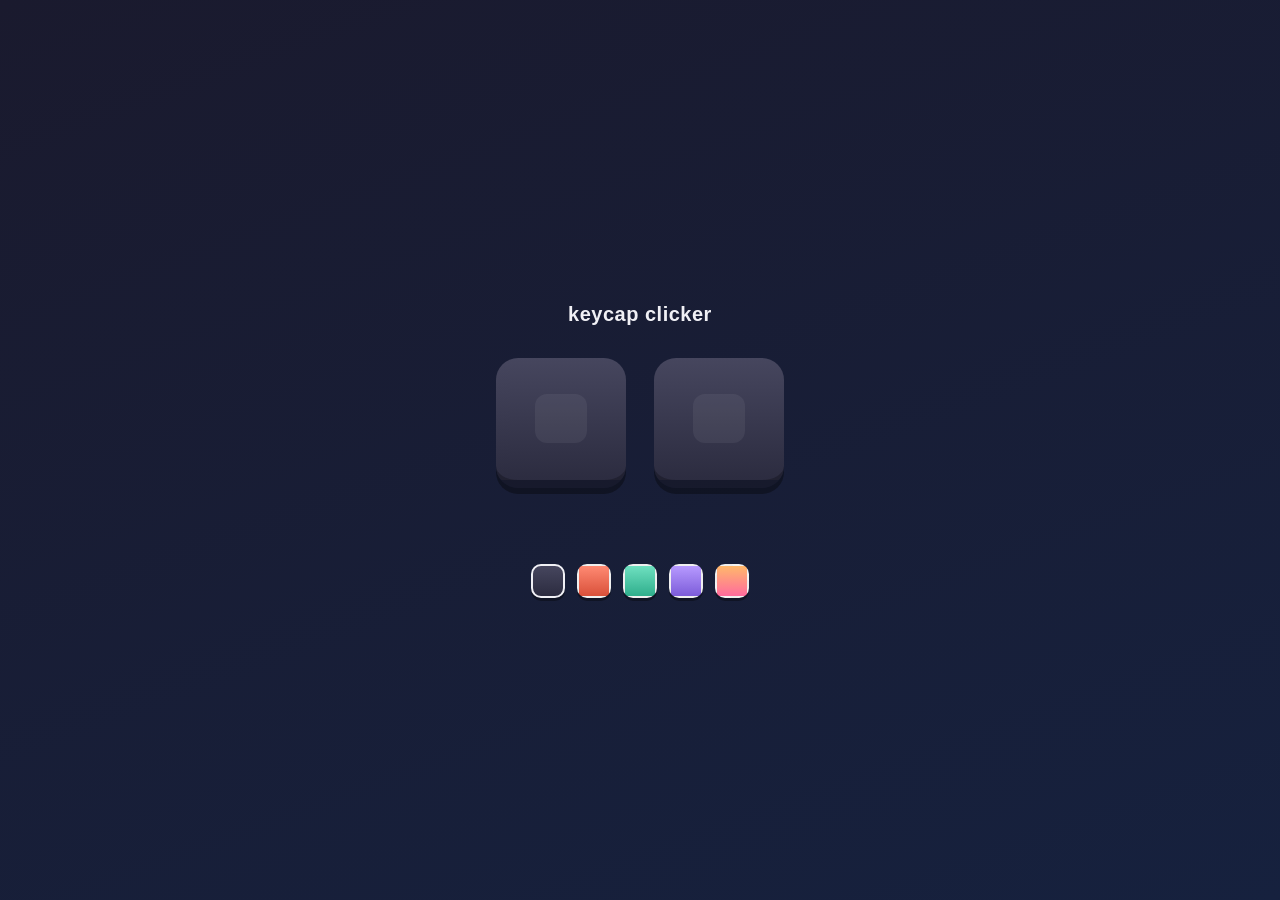
==== index.html @ 00c3145f "Turn keycap clicker prototype into a real project with color/pattern presets Splits the single-file " ====
<!DOCTYPE html>
<html lang="en">
<head>
<meta charset="UTF-8">
<meta name="viewport" content="width=device-width, initial-scale=1.0, maximum-scale=1.0, viewport-fit=cover">
<title>Keycap Clicker</title>

<link rel="manifest" href="manifest.json">
<meta name="theme-color" content="#1a1a2e">

<!-- iOS home screen app support -->
<meta name="apple-mobile-web-app-capable" content="yes">
<meta name="apple-mobile-web-app-status-bar-style" content="black-translucent">
<meta name="apple-mobile-web-app-title" content="Keycap">
<link rel="apple-touch-icon" href="icons/apple-touch-icon.png">
<link rel="icon" href="icons/icon-192.png">

<link rel="stylesheet" href="style.css">
</head>
<body>

<h1>keycap clicker</h1>
<div class="keyboard-grid" id="keyboardGrid"></div>
<div class="streak" id="streak"></div>
<div class="swatches" id="swatchRow"></div>

<script src="app.js"></script>
</body>
</html>
---- style.css ----
* {
  box-sizing: border-box;
  touch-action: manipulation;
  -webkit-tap-highlight-color: transparent;
  user-select: none;
}

body {
  margin: 0;
  font-family: -apple-system, BlinkMacSystemFont, 'Segoe UI', sans-serif;
  background: linear-gradient(160deg, #1a1a2e, #16213e);
  min-height: 100vh;
  min-height: 100dvh;
  display: flex;
  flex-direction: column;
  align-items: center;
  justify-content: center;
  padding: 24px 16px;
  color: #f0f0f5;
  overflow-x: hidden;
}

h1 {
  font-size: 20px;
  font-weight: 600;
  margin: 0 0 32px;
  letter-spacing: 0.5px;
}

.keyboard-grid {
  display: flex;
  gap: 28px;
  justify-content: center;
}

.key {
  --key-top: #46465e;
  --key-bottom: #2c2c40;
  --key-border: rgba(23, 23, 35, 0.5);
  --key-glow: rgba(160, 160, 255, 0.5);
  --key-press-glow: rgba(150, 150, 255, 0.6);
  --key-pattern: none;
  --key-pattern-size: auto;

  width: 130px;
  height: 130px;
  border-radius: 22px;
  background-image: linear-gradient(180deg, var(--key-top), var(--key-bottom)), var(--key-pattern);
  background-size: 100% 100%, var(--key-pattern-size);
  background-repeat: no-repeat, repeat;
  background-blend-mode: normal, overlay;
  border-bottom: 8px solid var(--key-border);
  display: flex;
  align-items: center;
  justify-content: center;
  cursor: pointer;
  position: relative;
  transform: translateY(0);
  transition: transform 0.05s ease-out, border-bottom-width 0.05s ease-out, box-shadow 0.15s;
  box-shadow: 0 6px 0 rgba(0, 0, 0, 0.35);
}

.key::after {
  content: '';
  width: 40%;
  height: 40%;
  border-radius: 12px;
  background: rgba(255, 255, 255, 0.06);
}

.key.pressed {
  transform: translateY(8px);
  border-bottom-width: 1px;
  box-shadow: 0 1px 0 rgba(0, 0, 0, 0.35), 0 0 26px var(--key-press-glow);
}

.key .glow {
  position: absolute;
  inset: -6px;
  border-radius: 22px;
  opacity: 0;
  background: radial-gradient(circle, var(--key-glow), transparent 70%);
  pointer-events: none;
}

.key.pop .glow {
  animation: popGlow 0.4s ease-out forwards;
}

@keyframes popGlow {
  0% { opacity: 0.9; transform: scale(0.6); }
  100% { opacity: 0; transform: scale(1.6); }
}

.streak {
  margin-top: 22px;
  font-size: 13px;
  color: #9a9ac0;
  height: 18px;
}

.swatches {
  display: flex;
  gap: 12px;
  margin-top: 36px;
}

.swatch {
  --key-pattern: none;
  --key-pattern-size: auto;

  width: 34px;
  height: 34px;
  border-radius: 10px;
  border: 2px solid transparent;
  padding: 0;
  cursor: pointer;
  background-image: linear-gradient(180deg, var(--key-top), var(--key-bottom)), var(--key-pattern);
  background-size: 100% 100%, var(--key-pattern-size);
  background-repeat: no-repeat, repeat;
  background-blend-mode: normal, overlay;
  box-shadow: 0 3px 0 rgba(0, 0, 0, 0.35);
  transition: transform 0.15s ease-out, border-color 0.15s ease-out;
}

.swatch:active {
  transform: translateY(2px);
}

.swatch.active {
  border-color: #f0f0f5;
}
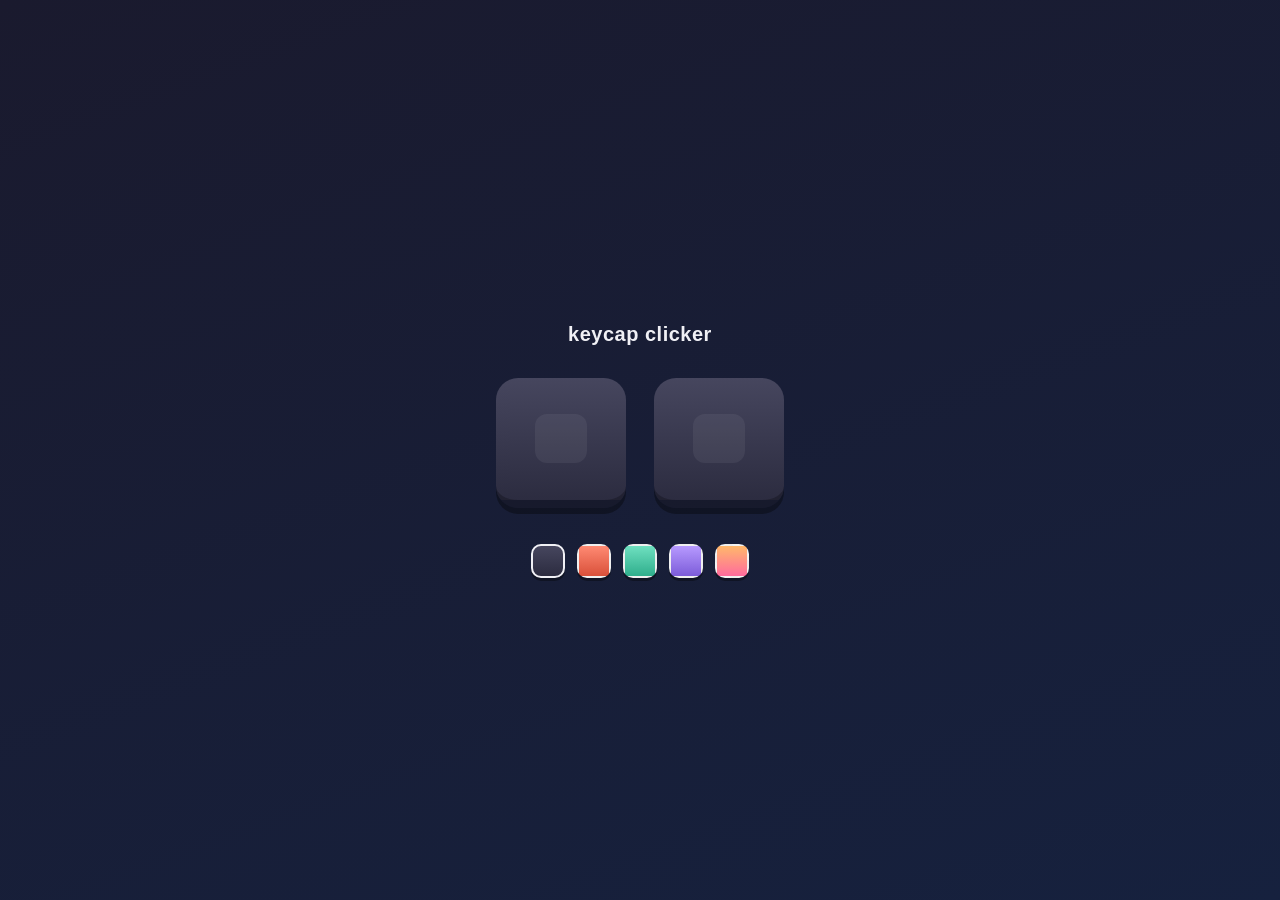
==== commit 77e698dc: "Remove the click streak counter Drops the "N clicks" streak display along with its state and timer, " ====
--- a/index.html
+++ b/index.html
@@ -21,7 +21,6 @@
 
 <h1>keycap clicker</h1>
 <div class="keyboard-grid" id="keyboardGrid"></div>
-<div class="streak" id="streak"></div>
 <div class="swatches" id="swatchRow"></div>
 
 <script src="app.js"></script>
--- a/style.css
+++ b/style.css
@@ -92,13 +92,6 @@
   100% { opacity: 0; transform: scale(1.6); }
 }
 
-.streak {
-  margin-top: 22px;
-  font-size: 13px;
-  color: #9a9ac0;
-  height: 18px;
-}
-
 .swatches {
   display: flex;
   gap: 12px;
